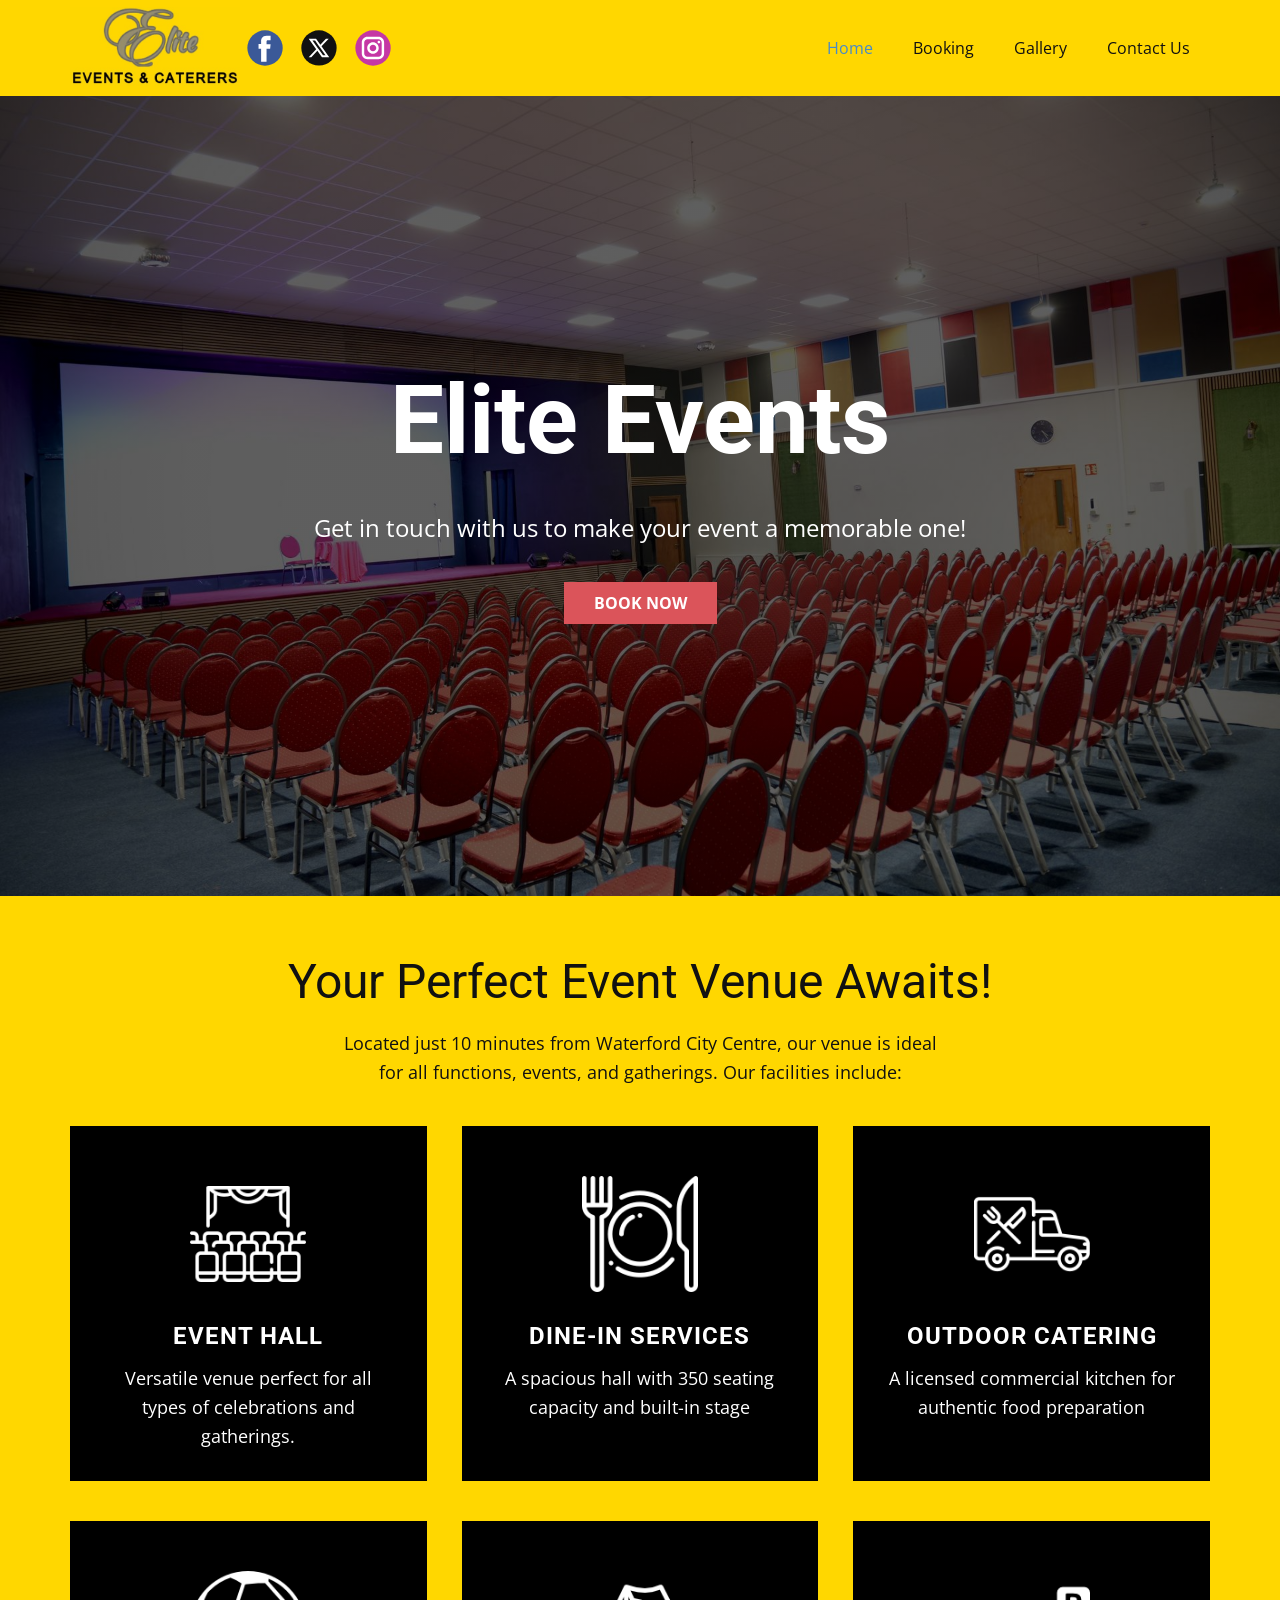
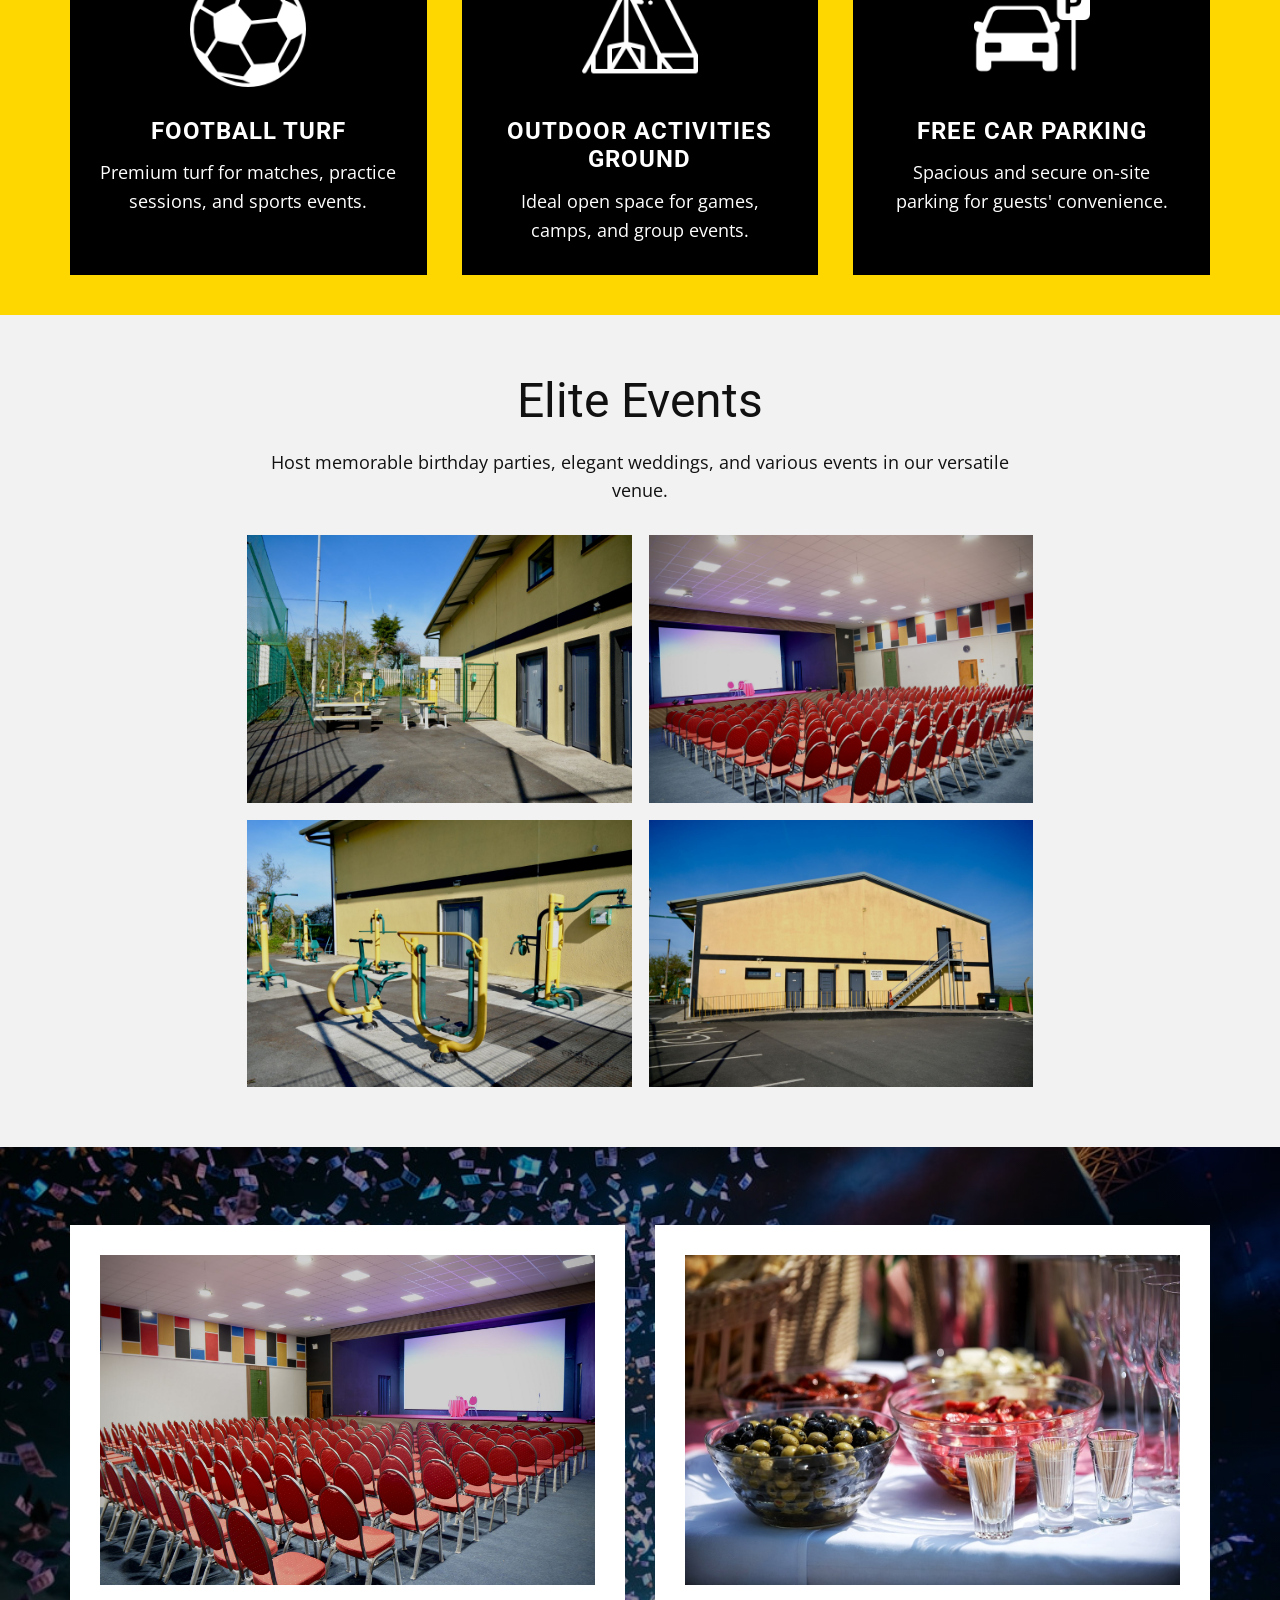
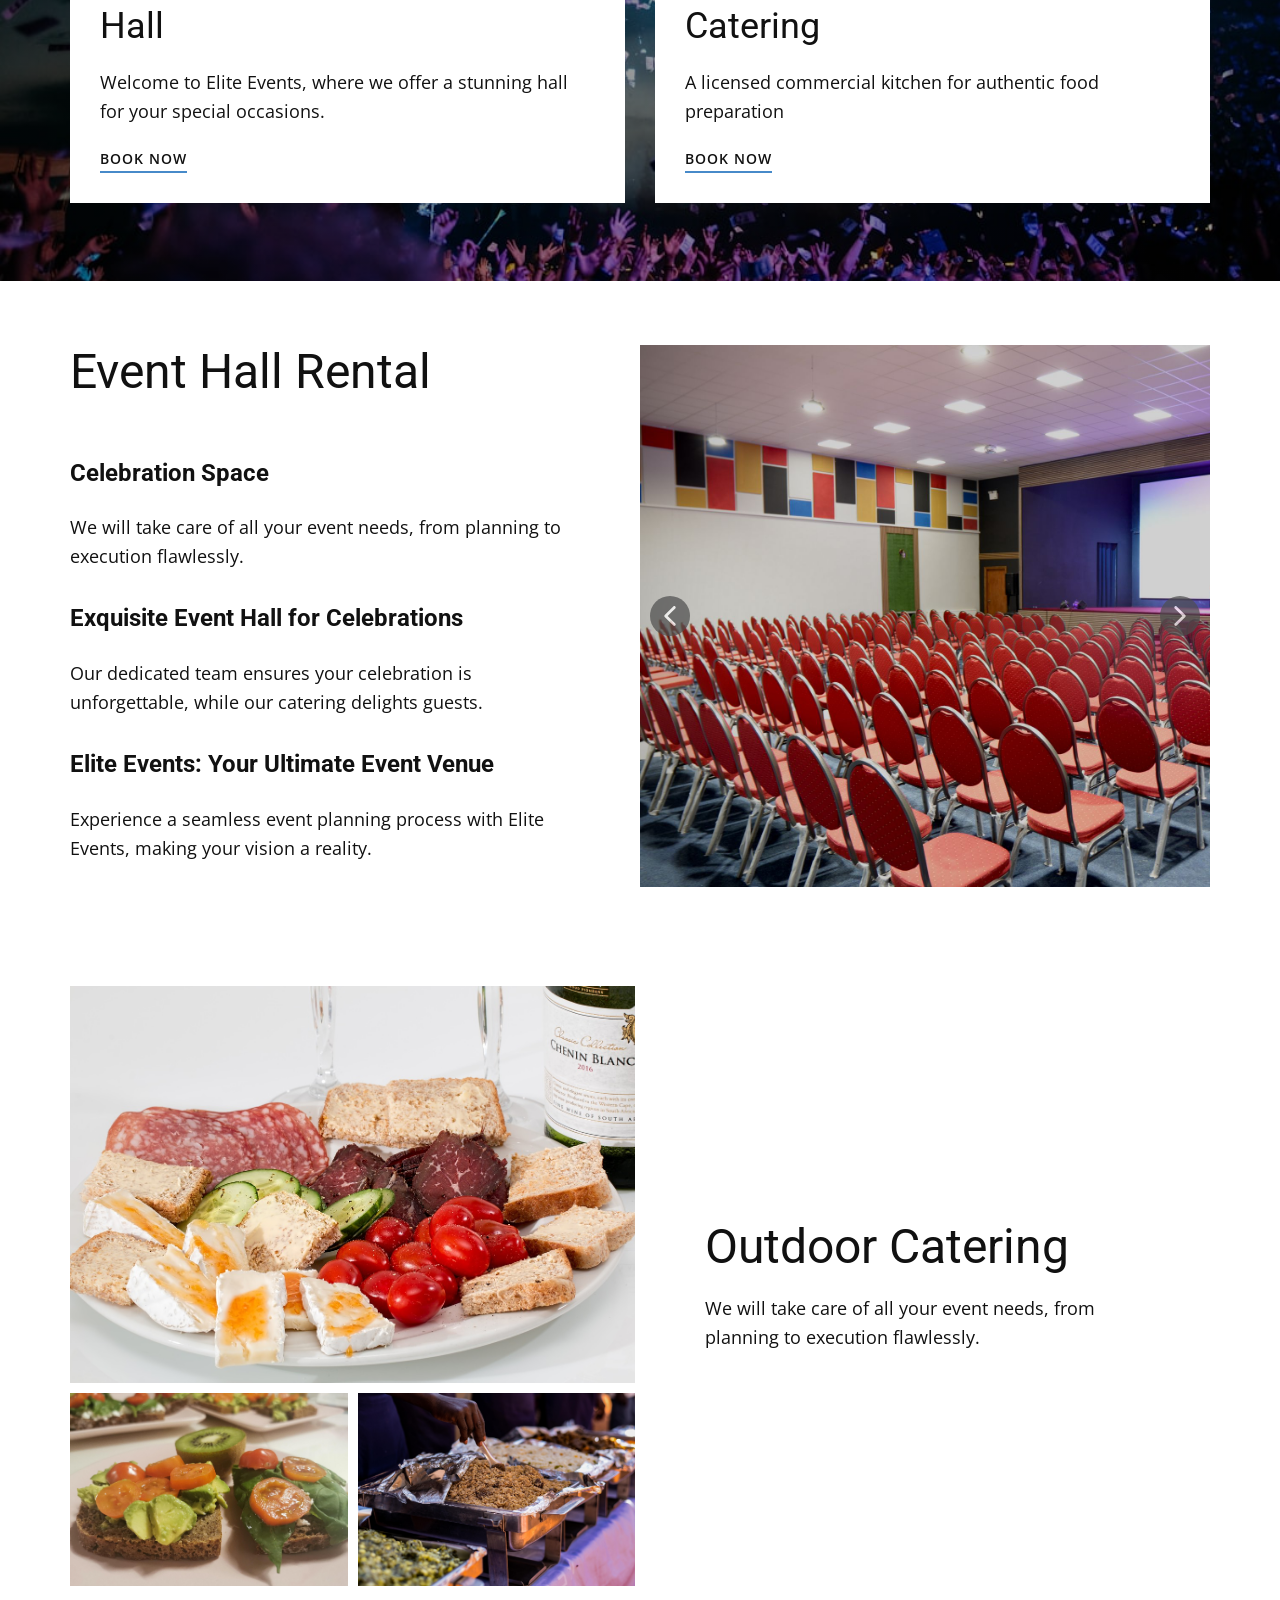
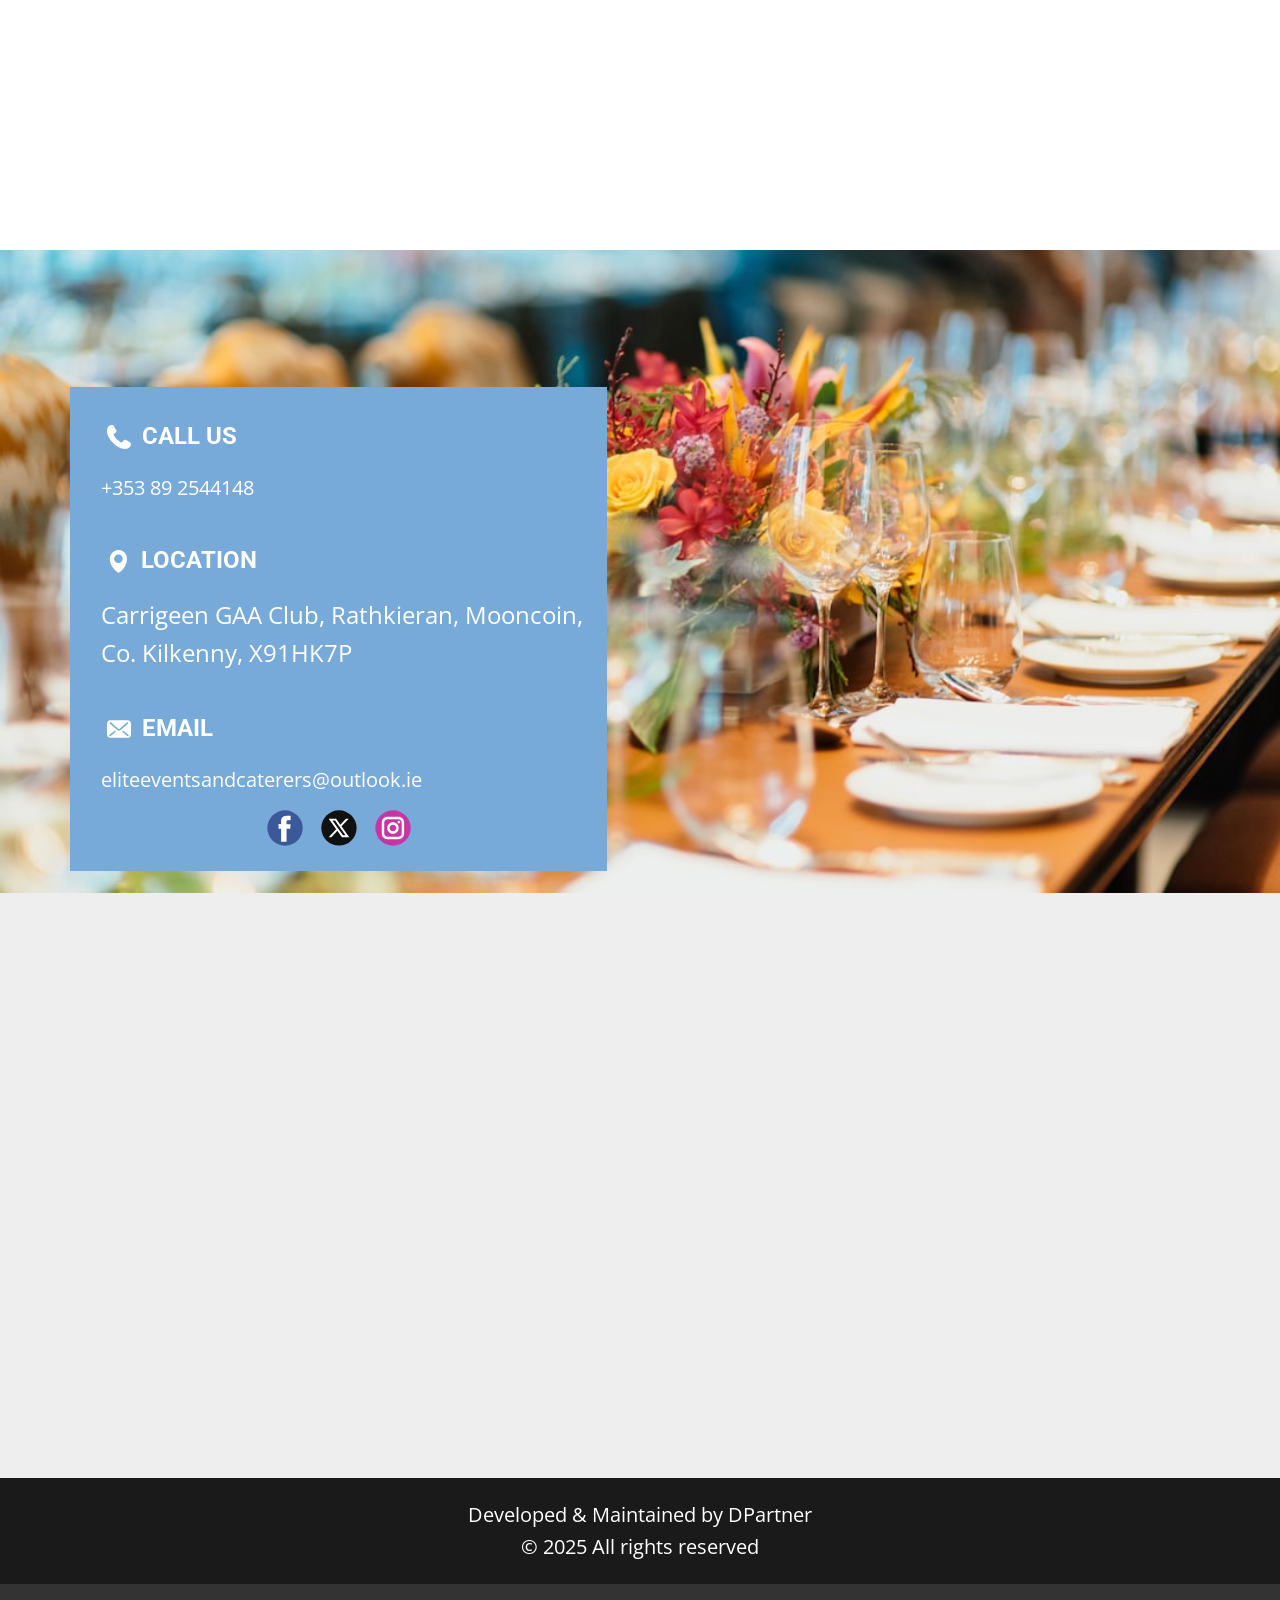
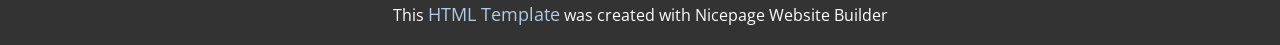
==== index.html @ 5487a79d "Add files via upload" ====
<!DOCTYPE html>
<html style="font-size: 16px;" lang="en"><head>
    <meta name="viewport" content="width=device-width, initial-scale=1.0">
    <meta charset="utf-8">
    <meta name="keywords" content="Special Occasions, Event Planning, Party Catering, What people say about us, What people say about us, Venue Rental, Event Venue, Party Hall, Our Team, Our Customers">
    <meta name="description" content="">
    <title>Home</title>
    <link rel="stylesheet" href="nicepage.css" media="screen">
<link rel="stylesheet" href="index.css" media="screen">
    <script class="u-script" type="text/javascript" src="jquery.js" defer=""></script>
    <script class="u-script" type="text/javascript" src="nicepage.js" defer=""></script>
    <meta name="generator" content="Nicepage 7.9.4, nicepage.com">
    
    
    
    
    
    
    
    
    
    
    <link id="u-theme-google-font" rel="stylesheet" href="https://fonts.googleapis.com/css?family=Roboto:100,100i,300,300i,400,400i,500,500i,700,700i,900,900i|Open+Sans:300,300i,400,400i,500,500i,600,600i,700,700i,800,800i">
    <script type="application/ld+json">{
		"@context": "http://schema.org",
		"@type": "Organization",
		"name": "",
		"logo": "images/Eliteeventslogo.jpg",
		"sameAs": [
				"https://www.facebook.com/people/ELITE-Events-and-Caterers/61573212291925/",
				"https://twitter.com/name",
				"https://instagram.com/name"
		]
}</script>
    <meta name="theme-color" content="#478ac9">
    <meta name="twitter:site" content="@">
    <meta name="twitter:card" content="summary_large_image">
    <meta name="twitter:title" content="Home">
    <meta name="twitter:description" content="">
    <meta property="og:title" content="Home">
    <meta property="og:type" content="website">
  <meta data-intl-tel-input-cdn-path="intlTelInput/"></head>
  <body data-home-page="Home.html" data-home-page-title="Home" data-path-to-root="./" data-include-products="false" class="u-body u-xl-mode" data-lang="en"><header class="u-clearfix u-custom-color-1 u-header u-sticky u-sticky-94da u-header" id="header"><div class="u-clearfix u-sheet u-valign-middle-lg u-valign-middle-sm u-sheet-1">
        <a href="#" class="u-image u-logo u-image-1" data-image-width="449" data-image-height="216">
          <img src="images/Eliteeventslogo.jpg" class="u-logo-image u-logo-image-1">
        </a>
        <nav class="u-menu u-menu-one-level u-offcanvas u-menu-1" role="navigation" aria-label="Menu navigation">
          <div class="menu-collapse" style="font-size: 1rem; letter-spacing: 0px;">
            <a class="u-button-style u-custom-left-right-menu-spacing u-custom-padding-bottom u-custom-top-bottom-menu-spacing u-hamburger-link u-nav-link u-text-active-palette-1-base u-text-hover-palette-2-base u-hamburger-link-1" href="#" tabindex="-1" aria-label="Open menu" aria-controls="036c">
              <svg class="u-svg-link" viewBox="0 0 24 24"><use xlink:href="#menu-hamburger"></use></svg>
              <svg class="u-svg-content" version="1.1" id="menu-hamburger" viewBox="0 0 16 16" x="0px" y="0px" xmlns:xlink="http://www.w3.org/1999/xlink" xmlns="http://www.w3.org/2000/svg"><g><rect y="1" width="16" height="2"></rect><rect y="7" width="16" height="2"></rect><rect y="13" width="16" height="2"></rect>
</g></svg>
            </a>
          </div>
          <div class="u-custom-menu u-nav-container">
            <ul class="u-nav u-unstyled u-nav-1" role="menubar"><li role="none" class="u-nav-item"><a role="menuitem" class="u-button-style u-nav-link u-text-active-palette-1-base u-text-hover-palette-2-base" href="./" style="padding: 10px 20px;">Home</a>
</li><li role="none" class="u-nav-item"><a tabindex="-1" role="menuitem" class="u-button-style u-nav-link u-text-active-palette-1-base u-text-hover-palette-2-base" href="booking.html" style="padding: 10px 20px;">Booking</a>
</li><li role="none" class="u-nav-item"><a role="menuitem" class="u-button-style u-nav-link u-text-active-palette-1-base u-text-hover-palette-2-base" href="Gallery.html" style="padding: 10px 20px;">Gallery</a>
</li><li role="none" class="u-nav-item"><a role="menuitem" class="u-button-style u-nav-link u-text-active-palette-1-base u-text-hover-palette-2-base" href="Contact.html" style="padding: 10px 20px;">Contact Us</a>
</li></ul>
          </div>
          <div class="u-custom-menu u-nav-container-collapse" id="036c" role="region" aria-label="Menu panel">
            <div class="u-black u-container-style u-inner-container-layout u-opacity u-opacity-95 u-sidenav">
              <div class="u-inner-container-layout u-sidenav-overflow">
                <div class="u-menu-close" tabindex="-1" aria-label="Close menu"></div>
                <ul class="u-align-center u-nav u-popupmenu-items u-unstyled u-nav-2" role="menubar"><li role="none" class="u-nav-item"><a role="menuitem" class="u-button-style u-nav-link" href="./">Home</a>
</li><li role="none" class="u-nav-item"><a tabindex="-1" role="menuitem" class="u-button-style u-nav-link" href="booking.html">Booking</a>
</li><li role="none" class="u-nav-item"><a role="menuitem" class="u-button-style u-nav-link" href="Gallery.html">Gallery</a>
</li><li role="none" class="u-nav-item"><a role="menuitem" class="u-button-style u-nav-link" href="Contact.html">Contact Us</a>
</li></ul>
              </div>
            </div>
            <div class="u-black u-menu-overlay u-opacity u-opacity-70"></div>
          </div>
        </nav>
        <div class="u-social-icons u-social-icons-1">
          <a class="u-social-url" title="facebook" target="_blank" href="https://www.facebook.com/people/ELITE-Events-and-Caterers/61573212291925/"><span class="u-icon u-social-facebook u-social-icon u-icon-1"><svg class="u-svg-link" preserveAspectRatio="xMidYMin slice" viewBox="0 0 112 112" style=""><use xlink:href="#svg-ab95"></use></svg><svg class="u-svg-content" viewBox="0 0 112 112" x="0" y="0" id="svg-ab95"><circle fill="currentColor" cx="56.1" cy="56.1" r="55"></circle><path fill="#FFFFFF" d="M73.5,31.6h-9.1c-1.4,0-3.6,0.8-3.6,3.9v8.5h12.6L72,58.3H60.8v40.8H43.9V58.3h-8V43.9h8v-9.2
c0-6.7,3.1-17,17-17h12.5v13.9H73.5z"></path></svg></span>
          </a>
          <a class="u-social-url" title="twitter" target="_blank" href="https://twitter.com/name"><span class="u-icon u-social-icon u-social-twitter u-icon-2"><svg class="u-svg-link" preserveAspectRatio="xMidYMin slice" viewBox="0 0 112.2 112.2" style=""><use xlink:href="#svg-1c13"></use></svg><svg class="u-svg-content" viewBox="0 0 112.2 112.2" x="0px" y="0px" id="svg-1c13"><circle fill="currentColor" cx="56" cy="56" r="55"></circle><path fill="#FFFFFF" d="M63.9,51l22.4-24h-8.6L60.3,45.9L46.9,27H24l23.3,32.8L24,85h8.2L51,64.9L65.3,85H88L63.9,51z M55.3,60.2
l-3.7-5.1L35.7,33.1h8.1l12.3,17.2l3.7,5.1l16.6,23.4h-7.8L55.3,60.2z"></path></svg></span>
          </a>
          <a class="u-social-url" title="instagram" target="_blank" href="https://instagram.com/name"><span class="u-icon u-social-icon u-social-instagram u-icon-3"><svg class="u-svg-link" preserveAspectRatio="xMidYMin slice" viewBox="0 0 112 112" style=""><use xlink:href="#svg-f605"></use></svg><svg class="u-svg-content" viewBox="0 0 112 112" x="0" y="0" id="svg-f605"><circle fill="currentColor" cx="56.1" cy="56.1" r="55"></circle><path fill="#FFFFFF" d="M55.9,38.2c-9.9,0-17.9,8-17.9,17.9C38,66,46,74,55.9,74c9.9,0,17.9-8,17.9-17.9C73.8,46.2,65.8,38.2,55.9,38.2
z M55.9,66.4c-5.7,0-10.3-4.6-10.3-10.3c-0.1-5.7,4.6-10.3,10.3-10.3c5.7,0,10.3,4.6,10.3,10.3C66.2,61.8,61.6,66.4,55.9,66.4z"></path><path fill="#FFFFFF" d="M74.3,33.5c-2.3,0-4.2,1.9-4.2,4.2s1.9,4.2,4.2,4.2s4.2-1.9,4.2-4.2S76.6,33.5,74.3,33.5z"></path><path fill="#FFFFFF" d="M73.1,21.3H38.6c-9.7,0-17.5,7.9-17.5,17.5v34.5c0,9.7,7.9,17.6,17.5,17.6h34.5c9.7,0,17.5-7.9,17.5-17.5V38.8
C90.6,29.1,82.7,21.3,73.1,21.3z M83,73.3c0,5.5-4.5,9.9-9.9,9.9H38.6c-5.5,0-9.9-4.5-9.9-9.9V38.8c0-5.5,4.5-9.9,9.9-9.9h34.5
c5.5,0,9.9,4.5,9.9,9.9V73.3z"></path></svg></span>
          </a>
        </div>
      </div></header> 
    <section class="u-align-center u-clearfix u-container-align-center u-container-align-center-lg u-container-align-center-md u-container-align-center-sm u-container-align-center-xl u-image u-shading u-section-1" id="sec-61c1" data-image-width="4608" data-image-height="3072">
      <div class="u-clearfix u-sheet u-valign-middle-lg u-valign-middle-md u-valign-middle-sm u-valign-middle-xl u-sheet-1">
        <h1 class="u-align-center u-text u-text-default u-title u-text-1">Elite Events </h1>
        <p class="u-align-center u-large-text u-text u-text-default u-text-variant u-text-2"> Get in touch with us to make your event a memorable one!</p>
        <a href="booking.html" class="u-align-center u-btn u-button-style u-palette-2-base u-btn-1">BOOK NOW</a>
      </div>
    </section>
    <section class="u-align-center u-clearfix u-container-align-center u-container-align-center-lg u-container-align-center-xl u-custom-color-1 u-section-2" id="sec-1cb3">
      <div class="u-clearfix u-sheet u-valign-middle-lg u-valign-middle-sm u-valign-middle-xs u-sheet-1">
        <h2 class="u-align-center u-text u-text-default u-text-1"> Your Perfect Event Venue Awaits!<br>
        </h2>
        <p class="u-align-center u-text u-text-2"> Located just 10 minutes from Waterford City Centre, our venue is ideal for all functions, events, and gatherings. Our facilities include:</p>
        <div class="u-expanded-width u-layout-grid u-list u-list-1">
          <div class="u-repeater u-repeater-1">
            <div class="u-align-center u-black u-container-align-center u-container-style u-list-item u-repeater-item u-shape-rectangle u-video-cover u-list-item-1">
              <div class="u-container-layout u-similar-container u-valign-top u-container-layout-1"><span class="u-align-center u-file-icon u-icon u-text-white u-icon-1"><img src="images/3907714-2640c76f.png" alt=""></span>
                <h4 class="u-align-center u-text u-text-body-alt-color u-text-3">Event HALL</h4>
                <p class="u-align-center u-text u-text-body-alt-color u-text-4"> Versatile venue perfect for all types of celebrations and gatherings.</p>
              </div>
            </div>
            <div class="u-align-center u-black u-container-align-center u-container-style u-list-item u-repeater-item u-shape-rectangle u-video-cover u-list-item-2">
              <div class="u-container-layout u-similar-container u-valign-top u-container-layout-2"><span class="u-align-center u-file-icon u-icon u-text-white u-icon-2"><img src="images/562678-f12fafd9.png" alt=""></span>
                <h4 class="u-align-center u-text u-text-body-alt-color u-text-5">Dine-IN SERVICES </h4>
                <p class="u-align-center u-text u-text-body-alt-color u-text-6"> A spacious hall with 350 seating capacity and built-in stage</p>
              </div>
            </div>
            <div class="u-align-center u-black u-container-align-center u-container-style u-list-item u-repeater-item u-shape-rectangle">
              <div class="u-container-layout u-similar-container u-valign-top u-container-layout-3"><span class="u-align-center u-file-icon u-icon u-text-white u-icon-3"><img src="images/1721497-b6658185.png" alt=""></span>
                <h4 class="u-align-center u-text u-text-body-alt-color u-text-7">Outdoor catering</h4>
                <p class="u-align-center u-text u-text-body-alt-color u-text-8"> A licensed commercial kitchen for authentic food preparation</p>
              </div>
            </div>
          </div>
        </div>
        <div class="u-expanded-width u-layout-grid u-list u-list-2">
          <div class="u-repeater u-repeater-2">
            <div class="u-align-center u-black u-container-align-center u-container-style u-list-item u-repeater-item u-shape-rectangle u-video-cover">
              <div class="u-container-layout u-similar-container u-valign-top u-container-layout-4"><span class="u-align-center u-file-icon u-icon u-text-white u-icon-4"><img src="images/33736-28a7a79a.png" alt=""></span>
                <h4 class="u-align-center u-text u-text-body-alt-color u-text-9">Football Turf </h4>
                <p class="u-align-center u-text u-text-body-alt-color u-text-10"> Premium turf for matches, practice sessions, and sports events. </p>
              </div>
            </div>
            <div class="u-align-center u-black u-container-align-center u-container-style u-list-item u-repeater-item u-shape-rectangle u-video-cover">
              <div class="u-container-layout u-similar-container u-valign-top u-container-layout-5"><span class="u-align-center u-file-icon u-icon u-text-white u-icon-5"><img src="images/1054194-f21402cf.png" alt=""></span>
                <h4 class="u-align-center u-text u-text-body-alt-color u-text-11">Outdoor Activities Ground </h4>
                <p class="u-align-center u-text u-text-body-alt-color u-text-12"> Ideal open space for games, camps, and group events.</p>
              </div>
            </div>
            <div class="u-align-center u-black u-container-align-center u-container-style u-list-item u-repeater-item u-shape-rectangle">
              <div class="u-container-layout u-similar-container u-valign-top u-container-layout-6"><span class="u-align-center u-file-icon u-icon u-text-white u-icon-6"><img src="images/75905-bdbeb101.png" alt=""></span>
                <h4 class="u-align-center u-text u-text-body-alt-color u-text-13">Free Car parking </h4>
                <p class="u-align-center u-text u-text-body-alt-color u-text-14"> Spacious and secure on-site parking for guests' convenience.</p>
              </div>
            </div>
          </div>
        </div>
      </div>
    </section>
    <section class="u-align-center u-clearfix u-container-align-center u-grey-5 u-section-3" id="sec-613d">
      <div class="u-clearfix u-sheet u-valign-middle u-sheet-1">
        <h2 class="u-align-center u-text u-text-default u-text-1">Elite Events </h2>
        <p class="u-align-center u-text u-text-2">Host memorable birthday parties, elegant weddings, and various events in our versatile venue.</p>
        <div class="custom-expanded u-gallery u-layout-grid u-lightbox u-show-text-on-hover u-gallery-1">
          <div class="u-gallery-inner u-gallery-inner-1">
            <div class="u-effect-fade u-gallery-item">
              <div class="u-back-slide" data-image-width="4608" data-image-height="3072">
                <img class="u-back-image u-expanded" src="images/outside2.JPG">
              </div>
              <div class="u-over-slide u-shading u-over-slide-1"></div>
            </div>
            <div class="u-effect-fade u-gallery-item">
              <div class="u-back-slide" data-image-width="4608" data-image-height="3072">
                <img class="u-back-image u-expanded" src="images/auditorium2.JPG">
              </div>
              <div class="u-over-slide u-shading u-over-slide-2"></div>
            </div>
            <div class="u-effect-fade u-gallery-item">
              <div class="u-back-slide" data-image-width="4608" data-image-height="3072">
                <img class="u-back-image u-expanded" src="images/gym.JPG">
              </div>
              <div class="u-over-slide u-shading u-over-slide-3"></div>
            </div>
            <div class="u-effect-fade u-gallery-item">
              <div class="u-back-slide" data-image-width="4608" data-image-height="3072">
                <img class="u-back-image u-expanded" src="images/outside3.JPG">
              </div>
              <div class="u-over-slide u-shading u-over-slide-4"></div>
            </div>
          </div>
        </div>
      </div>
    </section>
    <section class="u-clearfix u-container-align-center u-image u-shading u-section-4" id="sec-e4bb">
      <div class="u-clearfix u-sheet u-valign-middle u-sheet-1">
        <div class="u-expanded-width u-list u-list-1">
          <div class="u-repeater u-repeater-1">
            <div class="u-container-align-left u-list-item u-repeater-item u-white u-list-item-1">
              <div class="u-container-layout u-similar-container u-valign-top u-container-layout-1">
                <img alt="" class="u-expanded-width-lg u-expanded-width-md u-expanded-width-sm u-expanded-width-xs u-image u-image-default u-image-1" src="images/auditorium.JPG" data-image-width="4608" data-image-height="3072">
                <h3 class="u-align-left u-text u-text-default u-text-1">Hall</h3>
                <p class="u-align-left u-text u-text-default u-text-2">Welcome to Elite Events, where we offer a stunning hall for your special occasions.</p>
                <a href="booking.html" class="u-align-left u-border-2 u-border-active-palette-1-base u-border-hover-palette-1-base u-border-no-left u-border-no-right u-border-no-top u-border-palette-1-base u-btn u-button-style u-none u-text-active-palette-1-base u-text-body-color u-text-hover-palette-1-base u-btn-1">book now </a>
              </div>
            </div>
            <div class="u-container-align-left u-list-item u-repeater-item u-white u-list-item-2">
              <div class="u-container-layout u-similar-container u-valign-top u-container-layout-2">
                <img alt="" class="u-expanded-width-lg u-expanded-width-md u-expanded-width-sm u-expanded-width-xs u-image u-image-default u-image-2" src="images/da906192c75f0af8bc556033570bca3506af624d1b3a9e15a7a79133077cf9c3b745303e4dcd07a02f1d53f80a89575c9d0f5cfeefe63ad9888206_1280.jpg" data-image-width="1280" data-image-height="852">
                <h3 class="u-align-left u-text u-text-default u-text-3">Catering </h3>
                <p class="u-align-left u-text u-text-default u-text-4"> A licensed commercial kitchen for authentic food preparation</p>
                <a href="booking.html" class="u-align-left u-border-2 u-border-active-palette-1-base u-border-hover-palette-1-base u-border-no-left u-border-no-right u-border-no-top u-border-palette-1-base u-btn u-button-style u-none u-text-active-palette-1-base u-text-body-color u-text-hover-palette-1-base u-btn-2">Book now </a>
              </div>
            </div>
          </div>
        </div>
      </div>
    </section>
    <section class="u-align-center u-clearfix u-container-align-center u-valign-bottom-lg u-valign-bottom-xl u-valign-middle-md u-valign-middle-sm u-valign-middle-xs u-section-5" data-animation-name="" data-animation-duration="0" data-animation-delay="0" data-animation-direction="" id="sec-19bc">
      <div class="u-clearfix u-sheet u-valign-middle u-sheet-1">
        <div class="data-layout-selected u-clearfix u-expanded-width u-layout-wrap u-layout-wrap-1">
          <div class="u-layout">
            <div class="u-layout-row">
              <div class="u-align-left u-container-align-left u-container-style u-layout-cell u-size-30-lg u-size-30-xl u-size-60-md u-size-60-sm u-size-60-xs u-layout-cell-1">
                <div class="u-container-layout u-valign-middle-lg u-valign-middle-md u-valign-middle-sm u-valign-middle-xl u-container-layout-1">
                  <h2 class="u-align-left u-text u-text-1">Event Hall Rental</h2>
                  <div class="u-expanded-width u-list u-list-1">
                    <div class="u-repeater u-repeater-1">
                      <div class="u-container-align-left u-container-style u-list-item u-repeater-item u-list-item-1">
                        <div class="u-container-layout u-similar-container u-valign-top u-container-layout-2">
                          <h4 class="u-align-left u-text u-text-default u-text-2">Celebration Space</h4>
                          <p class="u-align-left u-text u-text-3">We will take care of all your event needs, from planning to execution flawlessly.</p>
                        </div>
                      </div>
                      <div class="u-container-align-left u-container-style u-list-item u-repeater-item u-list-item-2">
                        <div class="u-container-layout u-similar-container u-valign-top u-container-layout-3">
                          <h4 class="u-align-left u-text u-text-default u-text-4">Exquisite Event Hall for Celebrations</h4>
                          <p class="u-align-left u-text u-text-5">Our dedicated team ensures your celebration is unforgettable, while our catering delights guests.</p>
                        </div>
                      </div>
                      <div class="u-container-align-left u-container-style u-list-item u-repeater-item u-list-item-3">
                        <div class="u-container-layout u-similar-container u-valign-top u-container-layout-4">
                          <h4 class="u-align-left u-text u-text-default u-text-6">Elite Events: Your Ultimate Event Venue</h4>
                          <p class="u-align-left u-text u-text-7">Experience a seamless event planning process with Elite Events, making your vision a reality.</p>
                        </div>
                      </div>
                    </div>
                  </div>
                </div>
              </div>
              <div class="u-container-align-left-sm u-container-style u-layout-cell u-size-30-lg u-size-30-xl u-size-60-md u-size-60-sm u-size-60-xs u-layout-cell-2">
                <div class="u-container-layout u-valign-middle-lg u-valign-middle-md u-valign-middle-sm u-container-layout-5">
                  <div class="u-expanded-width-lg u-expanded-width-md u-expanded-width-xl u-gallery u-layout-horizontal u-lightbox u-no-transition u-show-text-none u-gallery-1">
                    <div class="u-gallery-inner u-gallery-inner-1"><div class="u-effect-hover-zoom u-gallery-item u-gallery-item-1"><div class="u-back-slide" data-image-width="4608" data-image-height="3072"><img class="u-back-image" src="images/auditorium.JPG">
</div><div class="u-over-slide u-shading u-over-slide-1"></div>
</div><div class="u-effect-hover-zoom u-gallery-item u-gallery-item-2"><div class="u-back-slide"><img class="u-back-image" src="images/photo-1472653816316-3ad6f10a6592.jpeg">
</div><div class="u-over-slide u-shading u-over-slide-2"></div>
</div><div class="u-effect-hover-zoom u-gallery-item u-gallery-item-3"><div class="u-back-slide"><img class="u-back-image" src="images/photo-1557804506-669a67965ba0.jpeg">
</div><div class="u-over-slide u-shading u-over-slide-3"></div>
</div><div class="u-effect-hover-zoom u-gallery-item u-gallery-item-4"><div class="u-back-slide"><img class="u-back-image" src="images/photo-1556761175-5973dc0f32e7.jpeg">
</div><div class="u-over-slide u-shading u-over-slide-4"></div>
</div></div>
                    <a class="u-absolute-vcenter u-gallery-nav u-gallery-nav-prev u-grey-70 u-icon-circle u-opacity u-opacity-70 u-spacing-10 u-text-white u-gallery-nav-1" href="#" role="button"><span aria-hidden="true">
                        <svg viewBox="0 0 451.847 451.847"><path d="M97.141,225.92c0-8.095,3.091-16.192,9.259-22.366L300.689,9.27c12.359-12.359,32.397-12.359,44.751,0
c12.354,12.354,12.354,32.388,0,44.748L173.525,225.92l171.903,171.909c12.354,12.354,12.354,32.391,0,44.744
c-12.354,12.365-32.386,12.365-44.745,0l-194.29-194.281C100.226,242.115,97.141,234.018,97.141,225.92z"></path></svg></span><span class="sr-only">
                        <svg viewBox="0 0 451.847 451.847"><path d="M97.141,225.92c0-8.095,3.091-16.192,9.259-22.366L300.689,9.27c12.359-12.359,32.397-12.359,44.751,0
c12.354,12.354,12.354,32.388,0,44.748L173.525,225.92l171.903,171.909c12.354,12.354,12.354,32.391,0,44.744
c-12.354,12.365-32.386,12.365-44.745,0l-194.29-194.281C100.226,242.115,97.141,234.018,97.141,225.92z"></path></svg></span>
                    </a>
                    <a class="u-absolute-vcenter u-gallery-nav u-gallery-nav-next u-grey-70 u-icon-circle u-opacity u-opacity-70 u-spacing-10 u-text-white u-gallery-nav-2" href="#" role="button"><span aria-hidden="true">
                        <svg viewBox="0 0 451.846 451.847"><path d="M345.441,248.292L151.154,442.573c-12.359,12.365-32.397,12.365-44.75,0c-12.354-12.354-12.354-32.391,0-44.744
L278.318,225.92L106.409,54.017c-12.354-12.359-12.354-32.394,0-44.748c12.354-12.359,32.391-12.359,44.75,0l194.287,194.284
c6.177,6.18,9.262,14.271,9.262,22.366C354.708,234.018,351.617,242.115,345.441,248.292z"></path></svg></span><span class="sr-only">
                        <svg viewBox="0 0 451.846 451.847"><path d="M345.441,248.292L151.154,442.573c-12.359,12.365-32.397,12.365-44.75,0c-12.354-12.354-12.354-32.391,0-44.744
L278.318,225.92L106.409,54.017c-12.354-12.359-12.354-32.394,0-44.748c12.354-12.359,32.391-12.359,44.75,0l194.287,194.284
c6.177,6.18,9.262,14.271,9.262,22.366C354.708,234.018,351.617,242.115,345.441,248.292z"></path></svg></span>
                    </a>
                  </div>
                </div>
              </div>
            </div>
          </div>
        </div>
      </div>
    </section>
    <section class="u-clearfix u-container-align-center u-section-6" id="sec-dddc">
      <div class="u-clearfix u-sheet u-valign-middle-lg u-valign-middle-md u-valign-middle-sm u-sheet-1">
        <div class="data-layout-selected u-clearfix u-expanded-width u-gutter-10 u-layout-wrap u-layout-wrap-1">
          <div class="u-gutter-0 u-layout">
            <div class="u-layout-row">
              <div class="u-size-30 u-size-60-md">
                <div class="u-layout-col">
                  <div class="u-size-40">
                    <div class="u-layout-row">
                      <div class="u-align-left u-container-align-left u-container-style u-image u-layout-cell u-left-cell u-size-60 u-image-1" src="" data-image-width="1280" data-image-height="853">
                        <div class="u-container-layout u-valign-middle u-container-layout-1" src=""></div>
                      </div>
                    </div>
                  </div>
                  <div class="u-size-20">
                    <div class="u-layout-row">
                      <div class="u-align-left u-container-align-left u-container-style u-image u-layout-cell u-left-cell u-size-30 u-image-2" src="" data-image-width="1280" data-image-height="960">
                        <div class="u-container-layout u-valign-middle u-container-layout-2" src=""></div>
                      </div>
                      <div class="u-align-left u-container-align-left u-container-style u-image u-layout-cell u-size-30 u-image-3" src="" data-image-width="1280" data-image-height="854">
                        <div class="u-container-layout u-valign-middle u-container-layout-3" src=""></div>
                      </div>
                    </div>
                  </div>
                </div>
              </div>
              <div class="u-size-30 u-size-60-md">
                <div class="u-layout-row">
                  <div class="u-align-left u-container-align-left u-container-style u-layout-cell u-right-cell u-size-60 u-white u-layout-cell-4">
                    <div class="u-container-layout u-valign-middle u-container-layout-4">
                      <h2 class="u-align-left u-text u-text-1">Outdoor Catering</h2>
                      <p class="u-align-left u-text u-text-2">We will take care of all your event needs, from planning to execution flawlessly.</p>
                    </div>
                  </div>
                </div>
              </div>
            </div>
          </div>
        </div>
      </div>
    </section>
    <section class="u-clearfix u-image u-valign-middle-lg u-valign-middle-md u-valign-middle-sm u-valign-middle-xs u-section-7" id="sec-92f6">
      <div class="u-clearfix u-sheet u-sheet-1">
        <div class="data-layout-selected u-clearfix u-gutter-0 u-layout-wrap u-layout-wrap-1">
          <div class="u-layout">
            <div class="u-layout-row">
              <div class="u-align-center u-container-align-center u-container-style u-layout-cell u-palette-1-light-1 u-size-60 u-layout-cell-1">
                <div class="u-container-layout u-valign-bottom-lg u-valign-bottom-md u-valign-bottom-sm u-valign-bottom-xl u-container-layout-1">
                  <div class="custom-expanded u-layout-grid u-list u-list-1">
                    <div class="u-repeater u-repeater-1">
                      <div class="u-align-left u-container-align-left u-container-style u-list-item u-repeater-item u-shape-rectangle">
                        <div class="u-container-layout u-similar-container u-valign-top u-container-layout-2">
                          <h5 class="u-align-left u-text u-text-1"> &nbsp;<span class="u-icon u-icon-1"><svg class="u-svg-content" viewBox="0 0 122.88 122.27" x="0px" y="0px" style="width: 1em; height: 1em;"><path d="M33.84,50.25c4.13,7.45,8.89,14.6,15.07,21.12c6.2,6.56,13.91,12.53,23.89,17.63c0.74,0.36,1.44,0.36,2.07,0.11 c0.95-0.36,1.92-1.15,2.87-2.1c0.74-0.74,1.66-1.92,2.62-3.21c3.84-5.05,8.59-11.32,15.3-8.18c0.15,0.07,0.26,0.15,0.41,0.21 l22.38,12.87c0.07,0.04,0.15,0.11,0.21,0.15c2.95,2.03,4.17,5.16,4.2,8.71c0,3.61-1.33,7.67-3.28,11.1 c-2.58,4.53-6.38,7.53-10.76,9.51c-4.17,1.92-8.81,2.95-13.27,3.61c-7,1.03-13.56,0.37-20.27-1.69 c-6.56-2.03-13.17-5.38-20.39-9.84l-0.53-0.34c-3.31-2.07-6.89-4.28-10.4-6.89C31.12,93.32,18.03,79.31,9.5,63.89 C2.35,50.95-1.55,36.98,0.58,23.67c1.18-7.3,4.31-13.94,9.77-18.32c4.76-3.84,11.17-5.94,19.47-5.2c0.95,0.07,1.8,0.62,2.25,1.44 l14.35,24.26c2.1,2.72,2.36,5.42,1.21,8.12c-0.95,2.21-2.87,4.25-5.49,6.15c-0.77,0.66-1.69,1.33-2.66,2.03 c-3.21,2.33-6.86,5.02-5.61,8.18L33.84,50.25L33.84,50.25L33.84,50.25z"></path></svg></span>&nbsp;Call Us 
                          </h5>
                          <p class="u-align-left u-text u-text-2"> +353 89 2544148</p>
                        </div>
                      </div>
                      <div class="u-align-left u-container-align-left u-container-style u-list-item u-repeater-item u-shape-rectangle">
                        <div class="u-container-layout u-similar-container u-valign-top u-container-layout-3">
                          <h5 class="u-align-left u-text u-text-3"> &nbsp;<span class="u-icon u-icon-2"><svg class="u-svg-content" viewBox="0 0 122.9 122.9" x="0px" y="0px" style="width: 1em; height: 1em;"><path d="M100.5,21.4c-2.1-3.5-4.7-6.7-7.8-9.5c-8.8-8-19-11.8-29.2-11.9C52.8-0.1,42.1,3.9,32.7,11.3c-4.1,3.3-7.4,7-10,11.1
	C16,32.9,14,45.8,16.1,59.2c2.2,13.1,8.3,26.8,18.2,39.1c7.1,9,16.2,17.2,27,24.1c1,0.6,2.2,0.6,3.1-0.1c7.3-4.4,13.8-9.9,19.4-16.1
	l0,0c11.4-12.5,19.1-27.8,22.2-42.8C109.1,48.2,107.6,33.2,100.5,21.4z M61.4,69.7c-12.7,0-23-10.3-23-23s10.3-23,23-23
	s23,10.3,23,23S74.1,69.7,61.4,69.7z"></path></svg></span>&nbsp;Location 
                          </h5>
                          <p class="u-align-left u-text u-text-4"><span style="font-size: 1.5rem;"> Carrigeen GAA Club, Rathkieran, Mooncoin, Co. Kilkenny, X91HK7P</span>
                          </p>
                        </div>
                      </div>
                      <div class="u-align-left u-container-align-left u-container-style u-list-item u-repeater-item u-shape-rectangle">
                        <div class="u-container-layout u-similar-container u-valign-top u-container-layout-4">
                          <h5 class="u-align-left u-text u-text-5"> &nbsp;<span class="u-icon u-icon-3"><svg class="u-svg-content" viewBox="0 0 800 800" x="0px" y="0px" style="width: 1em; height: 1em;"><path d="M688.9,106.1H111.1C49.7,106.1,0,155.9,0,217.2v365.6c0,61.3,49.7,111.1,111.1,111.1h577.9c61.3,0,111.1-49.7,111.1-111.1
	V217.2C800,155.9,750.3,106.1,688.9,106.1z M278.4,502.7L122.9,635.4c-11,9.4-27.5,8.1-36.8-2.9c-9.4-11-8.1-27.5,2.9-36.8
	l155.5-132.7c11-9.4,27.5-8.1,36.8,2.9C290.7,476.8,289.4,493.3,278.4,502.7z M400,452.2c-20.8-0.1-41-7-56.7-20.6l0,0l0,0
	c0,0,0,0,0,0L104.6,224.5c-10.9-9.5-12.1-26-2.6-36.8c9.5-10.9,26-12.1,36.8-2.6l238.7,207.2c5.1,4.5,13.5,7.8,22.4,7.8
	c8.9,0,17.2-3.2,22.6-7.9l0.1-0.1l238.5-207c10.9-9.5,27.4-8.3,36.8,2.6c9.4,10.9,8.3,27.4-2.6,36.8L456.7,431.7
	C441,445.2,420.8,452.2,400,452.2z M714,632.5c-9.4,11-25.9,12.3-36.8,2.9L521.6,502.7c-11-9.4-12.3-25.9-2.9-36.8
	c9.4-11,25.9-12.3,36.8-2.9l155.5,132.7C722,605,723.3,621.5,714,632.5z"></path></svg></span>&nbsp;Email 
                          </h5>
                          <p class="u-align-left u-text u-text-6">
                            <a href="#" class="u-border-active-palette-1-light-2 u-border-hover-palette-1-light-2 u-border-none u-btn u-button-link u-button-style u-none u-text-body-alt-color u-btn-1" data-animation-name="" data-animation-duration="0" data-animation-delay="0" data-animation-direction=""> eliteeventsandcaterers@outlook.ie</a>
                          </p>
                        </div>
                      </div>
                    </div>
                  </div>
                  <div class="u-social-icons u-social-icons-1">
                    <a class="u-social-url" title="facebook" target="_blank" href="https://www.facebook.com/people/ELITE-Events-and-Caterers/61573212291925/"><span class="u-icon u-social-facebook u-social-icon u-icon-4"><svg class="u-svg-link" preserveAspectRatio="xMidYMin slice" viewBox="0 0 112 112" style=""><use xlink:href="#svg-4a4c"></use></svg><svg class="u-svg-content" viewBox="0 0 112 112" x="0" y="0" id="svg-4a4c"><circle fill="currentColor" cx="56.1" cy="56.1" r="55"></circle><path fill="#FFFFFF" d="M73.5,31.6h-9.1c-1.4,0-3.6,0.8-3.6,3.9v8.5h12.6L72,58.3H60.8v40.8H43.9V58.3h-8V43.9h8v-9.2
c0-6.7,3.1-17,17-17h12.5v13.9H73.5z"></path></svg></span>
                    </a>
                    <a class="u-social-url" title="twitter" target="_blank" href="https://twitter.com/name"><span class="u-icon u-social-icon u-social-twitter u-icon-5"><svg class="u-svg-link" preserveAspectRatio="xMidYMin slice" viewBox="0 0 112.2 112.2" style=""><use xlink:href="#svg-8e70"></use></svg><svg class="u-svg-content" viewBox="0 0 112.2 112.2" x="0px" y="0px" id="svg-8e70"><circle fill="currentColor" cx="56" cy="56" r="55"></circle><path fill="#FFFFFF" d="M63.9,51l22.4-24h-8.6L60.3,45.9L46.9,27H24l23.3,32.8L24,85h8.2L51,64.9L65.3,85H88L63.9,51z M55.3,60.2
l-3.7-5.1L35.7,33.1h8.1l12.3,17.2l3.7,5.1l16.6,23.4h-7.8L55.3,60.2z"></path></svg></span>
                    </a>
                    <a class="u-social-url" title="instagram" target="_blank" href="https://instagram.com/name"><span class="u-icon u-social-icon u-social-instagram u-icon-6"><svg class="u-svg-link" preserveAspectRatio="xMidYMin slice" viewBox="0 0 112 112" style=""><use xlink:href="#svg-a625"></use></svg><svg class="u-svg-content" viewBox="0 0 112 112" x="0" y="0" id="svg-a625"><circle fill="currentColor" cx="56.1" cy="56.1" r="55"></circle><path fill="#FFFFFF" d="M55.9,38.2c-9.9,0-17.9,8-17.9,17.9C38,66,46,74,55.9,74c9.9,0,17.9-8,17.9-17.9C73.8,46.2,65.8,38.2,55.9,38.2
z M55.9,66.4c-5.7,0-10.3-4.6-10.3-10.3c-0.1-5.7,4.6-10.3,10.3-10.3c5.7,0,10.3,4.6,10.3,10.3C66.2,61.8,61.6,66.4,55.9,66.4z"></path><path fill="#FFFFFF" d="M74.3,33.5c-2.3,0-4.2,1.9-4.2,4.2s1.9,4.2,4.2,4.2s4.2-1.9,4.2-4.2S76.6,33.5,74.3,33.5z"></path><path fill="#FFFFFF" d="M73.1,21.3H38.6c-9.7,0-17.5,7.9-17.5,17.5v34.5c0,9.7,7.9,17.6,17.5,17.6h34.5c9.7,0,17.5-7.9,17.5-17.5V38.8
C90.6,29.1,82.7,21.3,73.1,21.3z M83,73.3c0,5.5-4.5,9.9-9.9,9.9H38.6c-5.5,0-9.9-4.5-9.9-9.9V38.8c0-5.5,4.5-9.9,9.9-9.9h34.5
c5.5,0,9.9,4.5,9.9,9.9V73.3z"></path></svg></span>
                    </a>
                  </div>
                </div>
              </div>
            </div>
          </div>
        </div>
      </div>
    </section>
    <section class="u-clearfix u-grey-light-2 u-typography-custom-page-typography-12--Map u-section-8" id="sec-1b96">
      <div class="u-expanded u-grey-light-2 u-map">
        <div class="embed-responsive">
          <iframe class="embed-responsive-item" src="https://www.google.com/maps/embed?pb=!1m18!1m12!1m3!1d2440.554323792542!2d-7.2257351240899155!3d52.287792653396544!2m3!1f0!2f0!3f0!3m2!1i1024!2i768!4f13.1!3m3!1m2!1s0x4842c507a94a3c89%3A0x7bdc042c3b85b47f!2sElite%20Events%20and%20Caterers!5e0!3m2!1sen!2sin!4v1749288929892!5m2!1sen!2sin" data-map="[base64]"></iframe>
        </div>
      </div>
    </section>
    
    
    
    <footer class="u-align-center u-clearfix u-container-align-center u-footer u-grey-90" id="footer"><div class="u-clearfix u-sheet u-valign-middle u-sheet-1">
        <p class="u-small-text u-text u-text-variant u-text-1">Developed &amp; Maintained by DPartner</p>
        <p class="u-small-text u-text u-text-variant u-text-2"> © 2025 All rights reserved</p>
      </div></footer>
    <section class="u-backlink u-clearfix u-grey-80"> This <a href="https://nicepage.com/html-templates">HTML Template</a> was created with Nicepage Website Builder 
    </section>
  
</body></html>
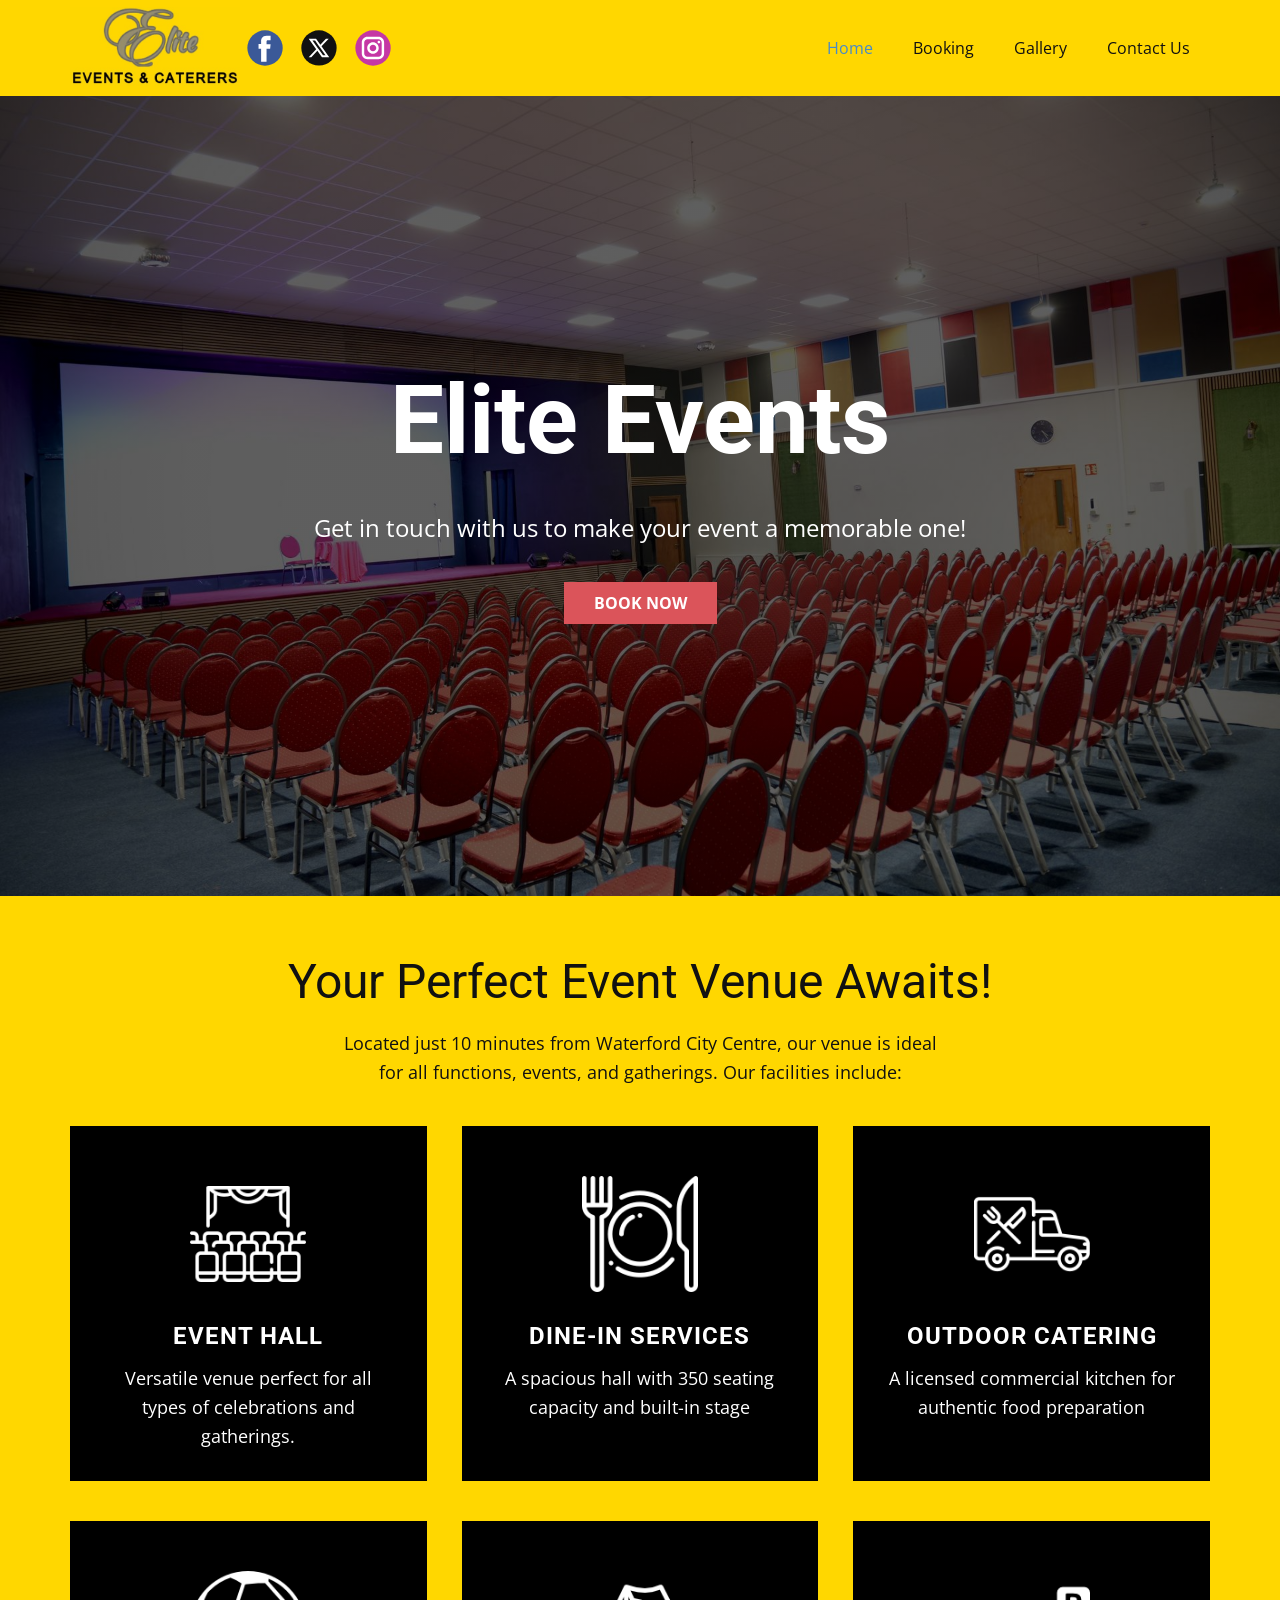
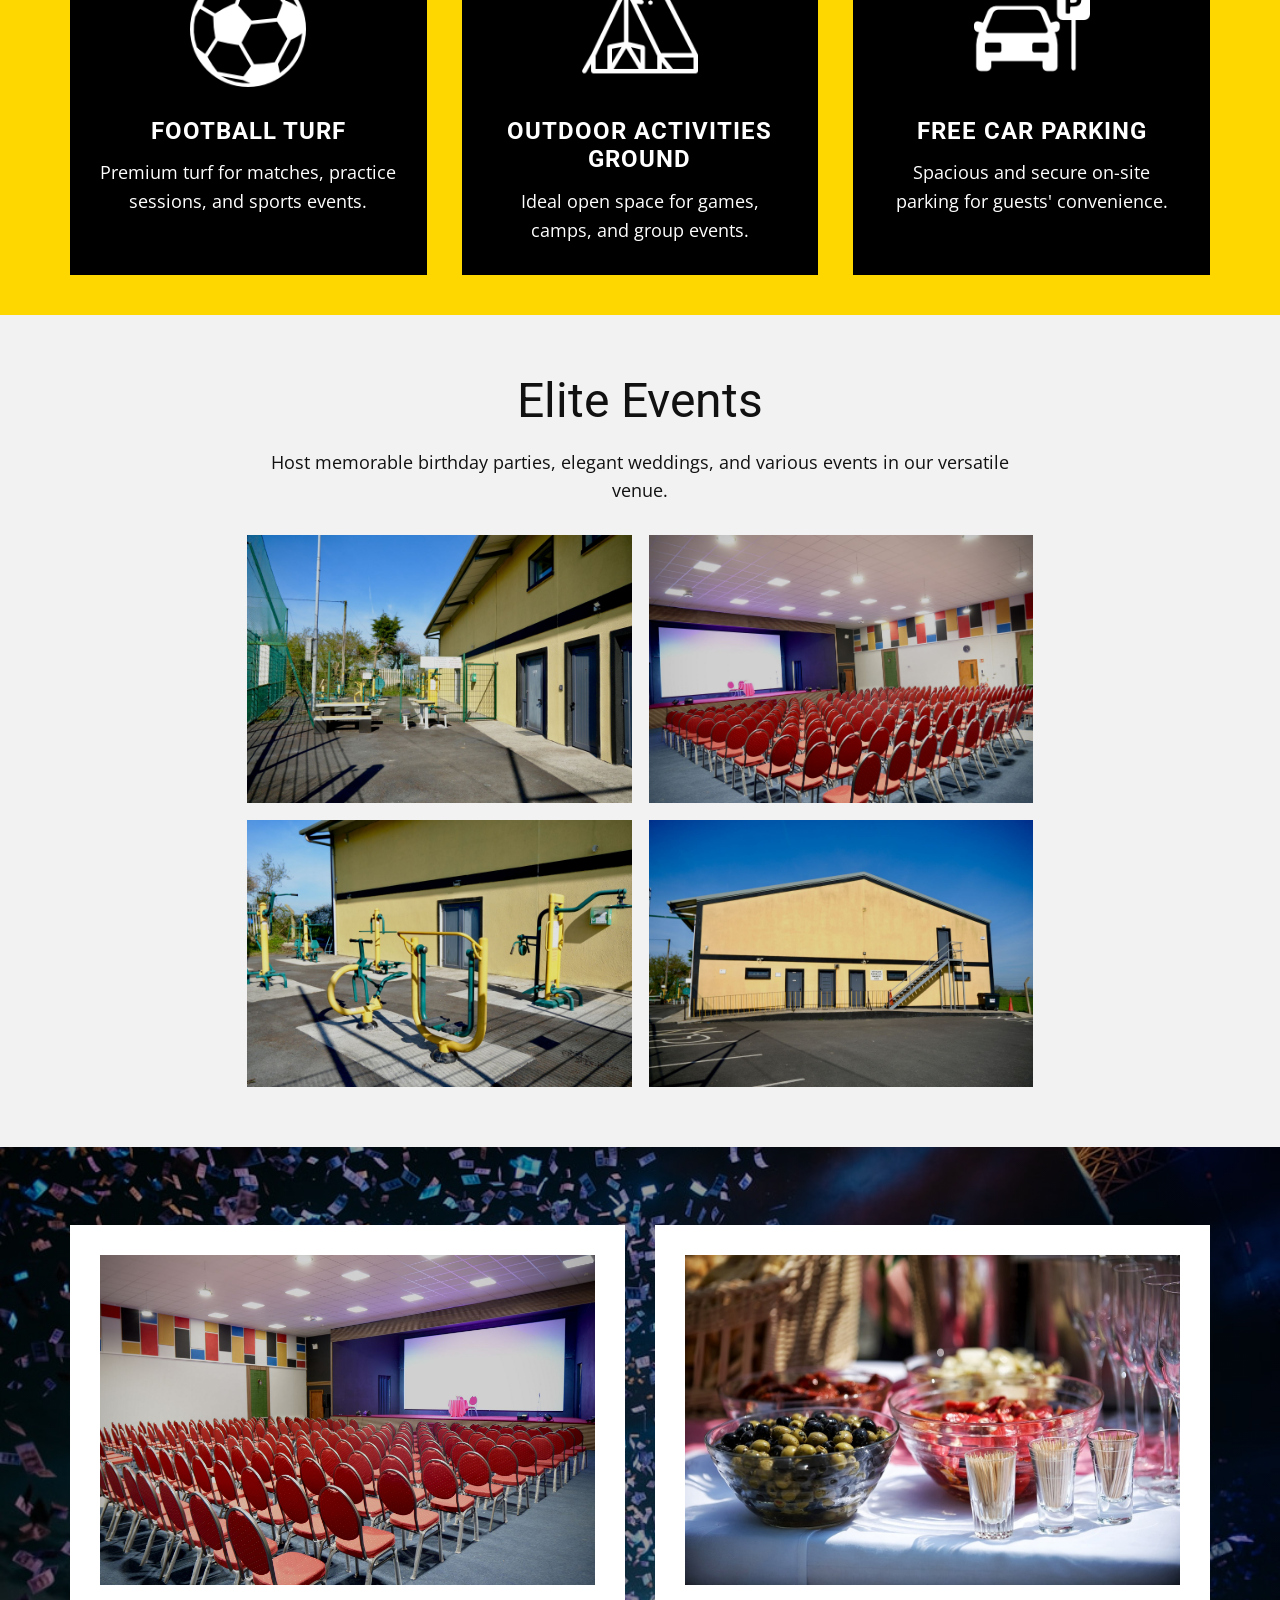
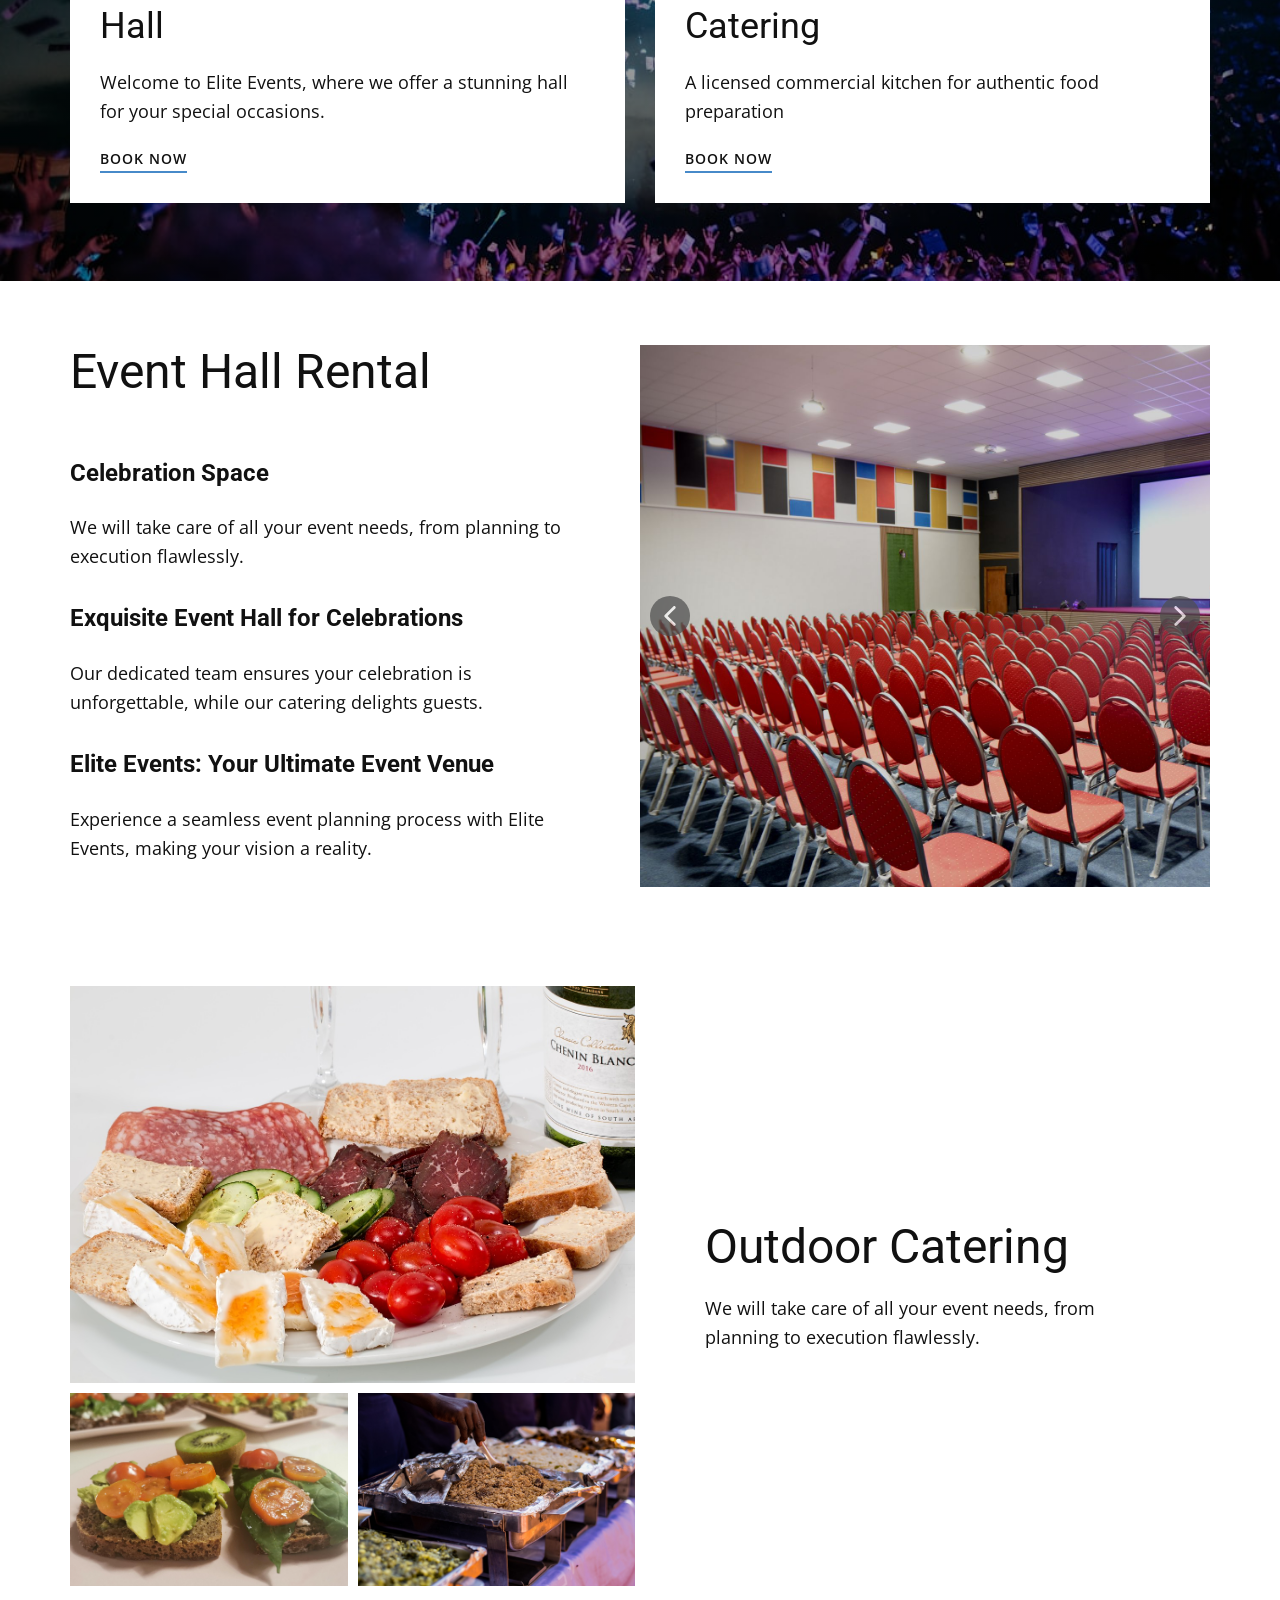
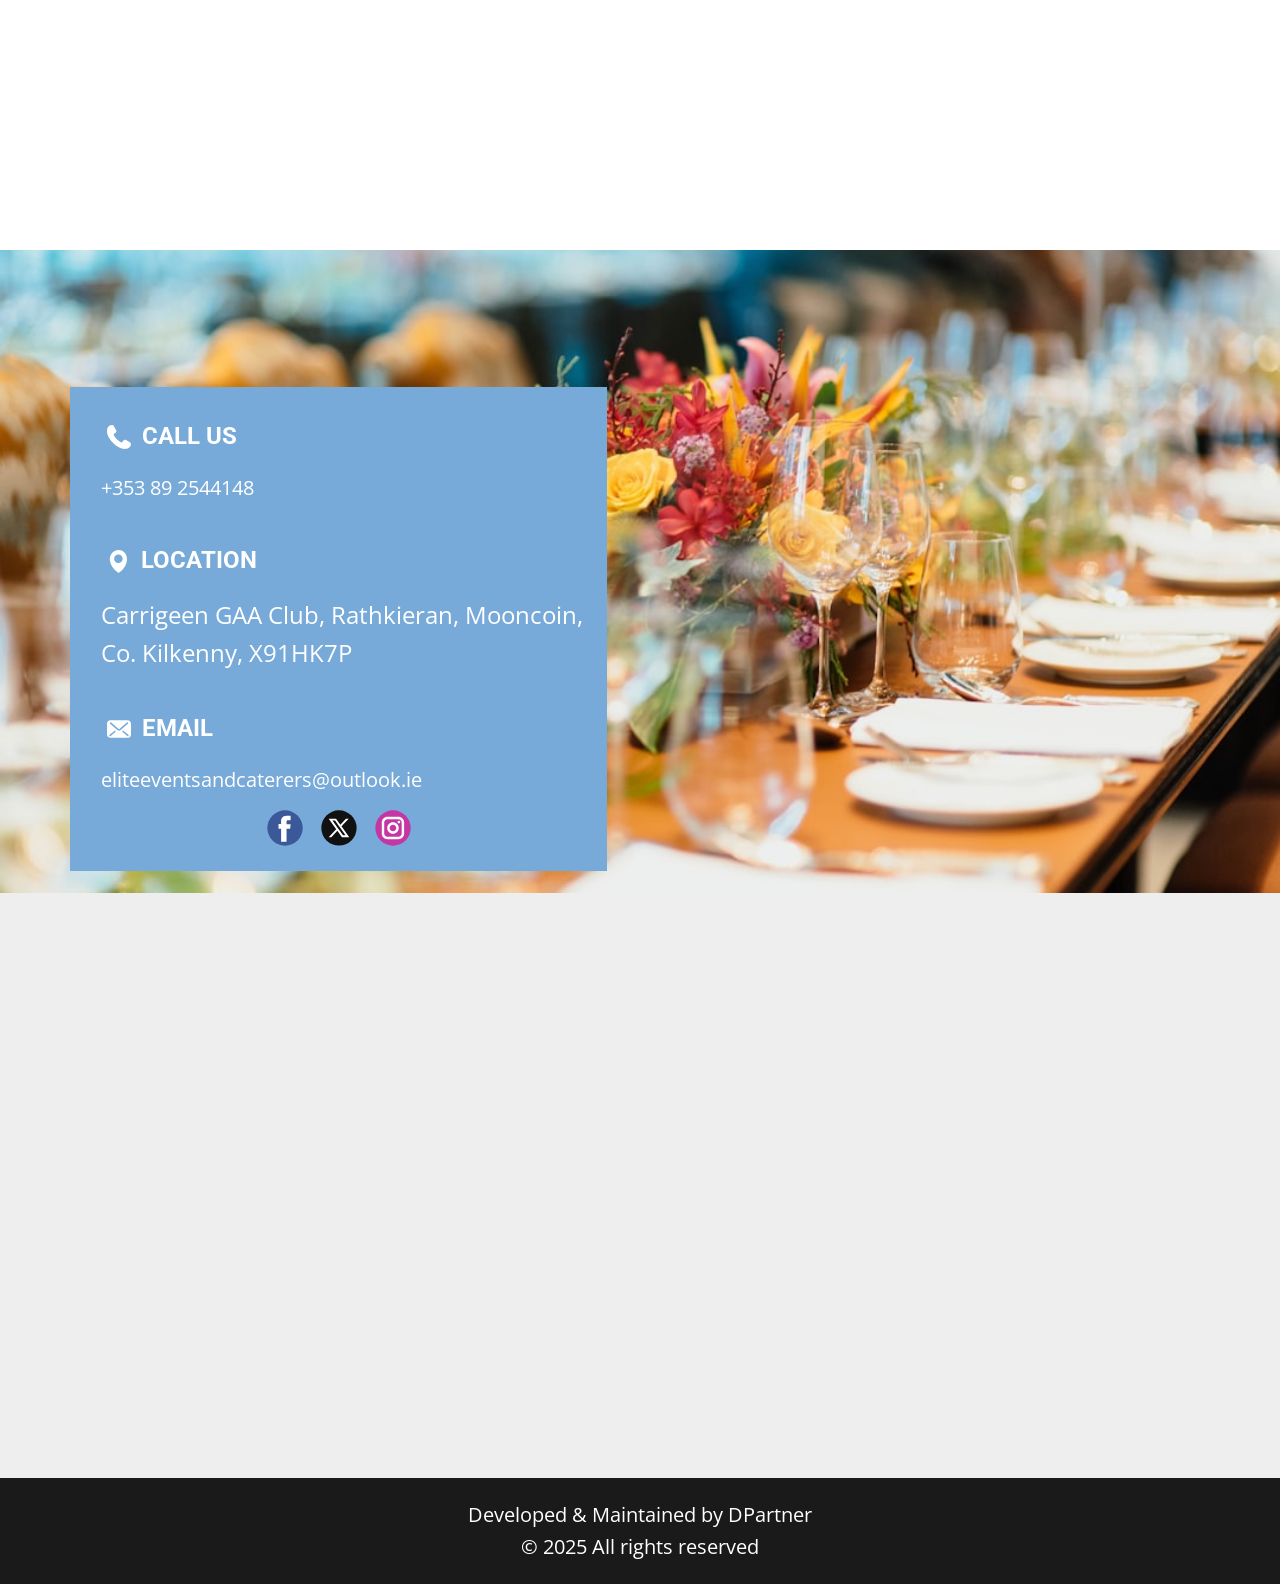
==== commit 2f3b1de5: "Update index.html" ====
--- a/index.html
+++ b/index.html
@@ -390,7 +390,6 @@
         <p class="u-small-text u-text u-text-variant u-text-1">Developed &amp; Maintained by DPartner</p>
         <p class="u-small-text u-text u-text-variant u-text-2"> © 2025 All rights reserved</p>
       </div></footer>
-    <section class="u-backlink u-clearfix u-grey-80"> This <a href="https://nicepage.com/html-templates">HTML Template</a> was created with Nicepage Website Builder 
-    </section>
+
   
-</body></html>+</body></html>
